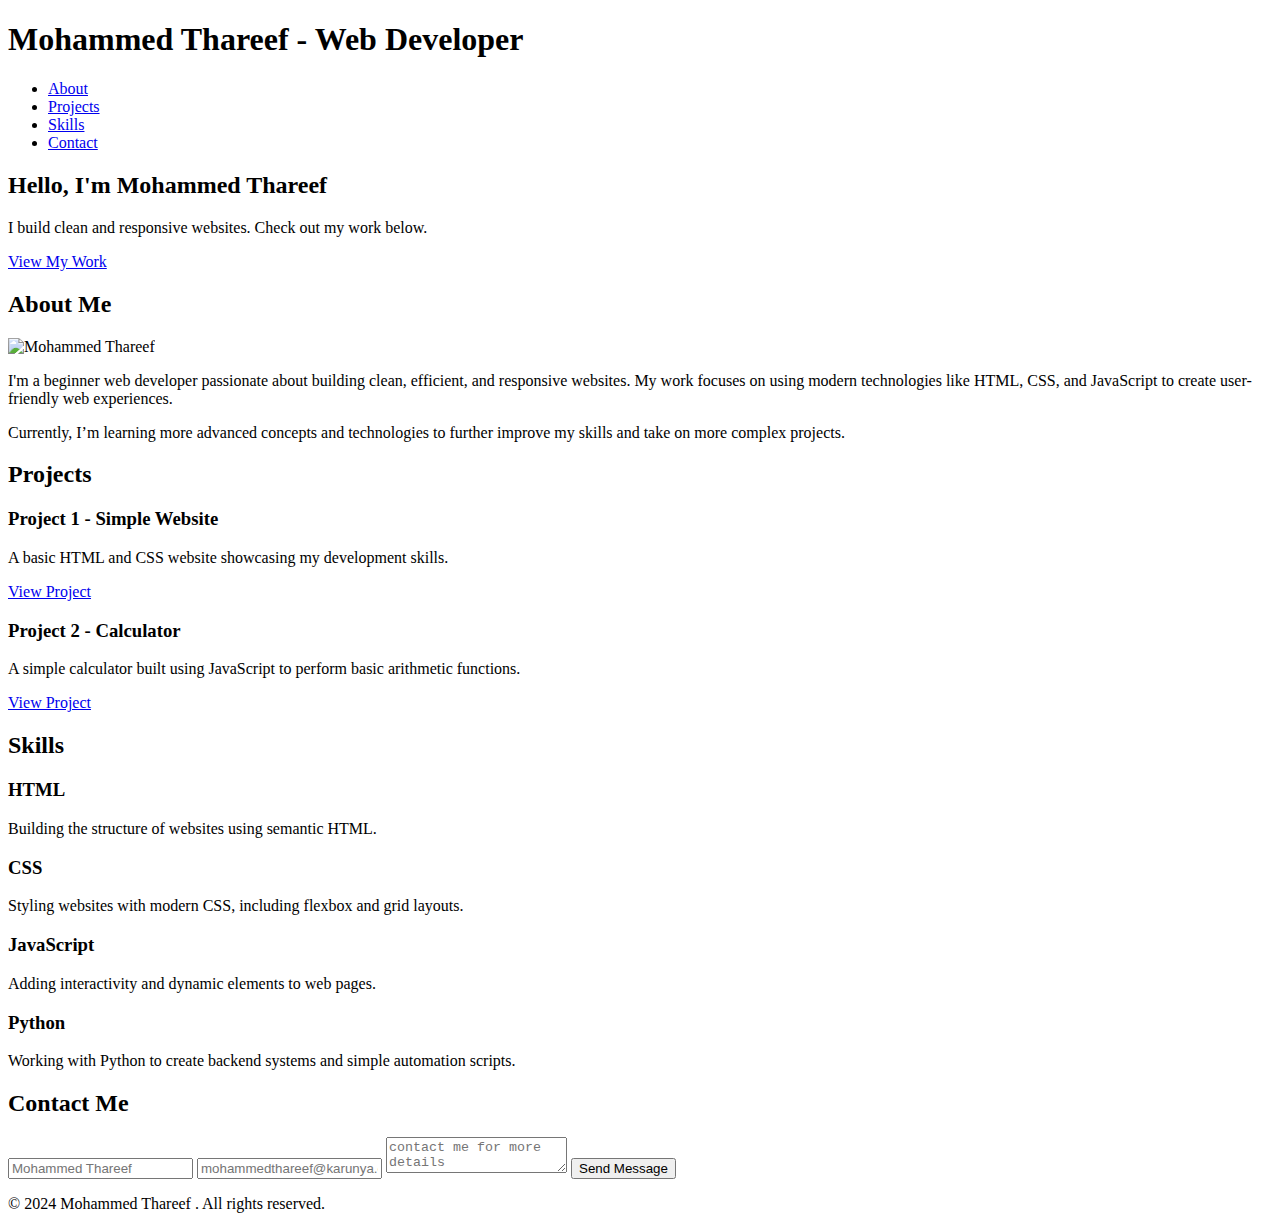
==== profile.html @ 5f30e9c6 "Create profile.html" ====
<!DOCTYPE html>
<html lang="en">
<head>
    <meta charset="UTF-8">
    <meta name="viewport" content="width=device-width, initial-scale=1.0">
    <title>Mohammed Thareef - Portfolio</title>
    <link rel="stylesheet" href="C:\Users\TEMP.KARUNYA.013\style.css">
    <link href="https://fonts.googleapis.com/css2?family=Poppins:wght@300;400;500;600&display=swap" rel="stylesheet">
</head>
<body>
    <header>
        <div class="container">
            <h1>Mohammed Thareef - Web Developer</h1>
            <nav>
                <ul>
                    <li><a href="#about">About</a></li>
                    <li><a href="#projects">Projects</a></li>
                    <li><a href="#skills">Skills</a></li>
                    <li><a href="#contact">Contact</a></li>
                </ul>
            </nav>
        </div>
    </header>

    <section id="hero">
        <div class="hero-content">
            <h2>Hello, I'm <span>Mohammed Thareef</span></h2>
            <p>I build clean and responsive websites. Check out my work below.</p>
            <a href="#projects" class="btn">View My Work</a>
        </div>
    </section>

    <section id="about">
        <div class="container about-section">
            <h2>About Me</h2>
            <div class="about-content">
                <img src="C:\Users\TEMP.KARUNYA.013\Downloads\download.png" alt="Mohammed Thareef" class="about-img">
                <div class="about-text">
                    <p>I'm a beginner web developer passionate about building clean, efficient, and responsive websites. My work focuses on using modern technologies like HTML, CSS, and JavaScript to create user-friendly web experiences.</p>
                    <p>Currently, I’m learning more advanced concepts and technologies to further improve my skills and take on more complex projects.</p>
                </div>
            </div>
        </div>
    </section>

    <section id="projects">
        <div class="container">
            <h2>Projects</h2>
            <div class="project-card">
                <h3>Project 1 - Simple Website</h3>
                <p>A basic HTML and CSS website showcasing my development skills.</p>
                <a href="#" class="btn">View Project</a>
            </div>
            <div class="project-card">
                <h3>Project 2 - Calculator</h3>
                <p>A simple calculator built using JavaScript to perform basic arithmetic functions.</p>
                <a href="#" class="btn">View Project</a>
            </div>
        </div>
    </section>

    <section id="skills">
        <div class="container">
            <h2>Skills</h2>
            <div class="skills-grid">
                <div class="skill">
                    <h3>HTML</h3>
                    <p>Building the structure of websites using semantic HTML.</p>
                </div>
                <div class="skill">
                    <h3>CSS</h3>
                    <p>Styling websites with modern CSS, including flexbox and grid layouts.</p>
                </div>
                <div class="skill">
                    <h3>JavaScript</h3>
                    <p>Adding interactivity and dynamic elements to web pages.</p>
                </div>
                <div class="skill">
                    <h3>Python</h3>
                    <p>Working with Python to create backend systems and simple automation scripts.</p>
                </div>
            </div>
        </div>
    </section>

    <section id="contact">
        <div class="container">
            <h2>Contact Me</h2>
            <form action="#">
                <input type="text" placeholder="Mohammed Thareef" required>
                <input type="email" placeholder="mohammedthareef@karunya.edu.in" required>
                <textarea placeholder="contact me for more details" required></textarea>
                <button type="submit" class="btn">Send Message</button>
            </form>
        </div>
    </section>

    <footer>
        <div class="container">
            <p>&copy; 2024 Mohammed Thareef . All rights reserved.</p>
        </div>
    </footer>
</body>
</html>
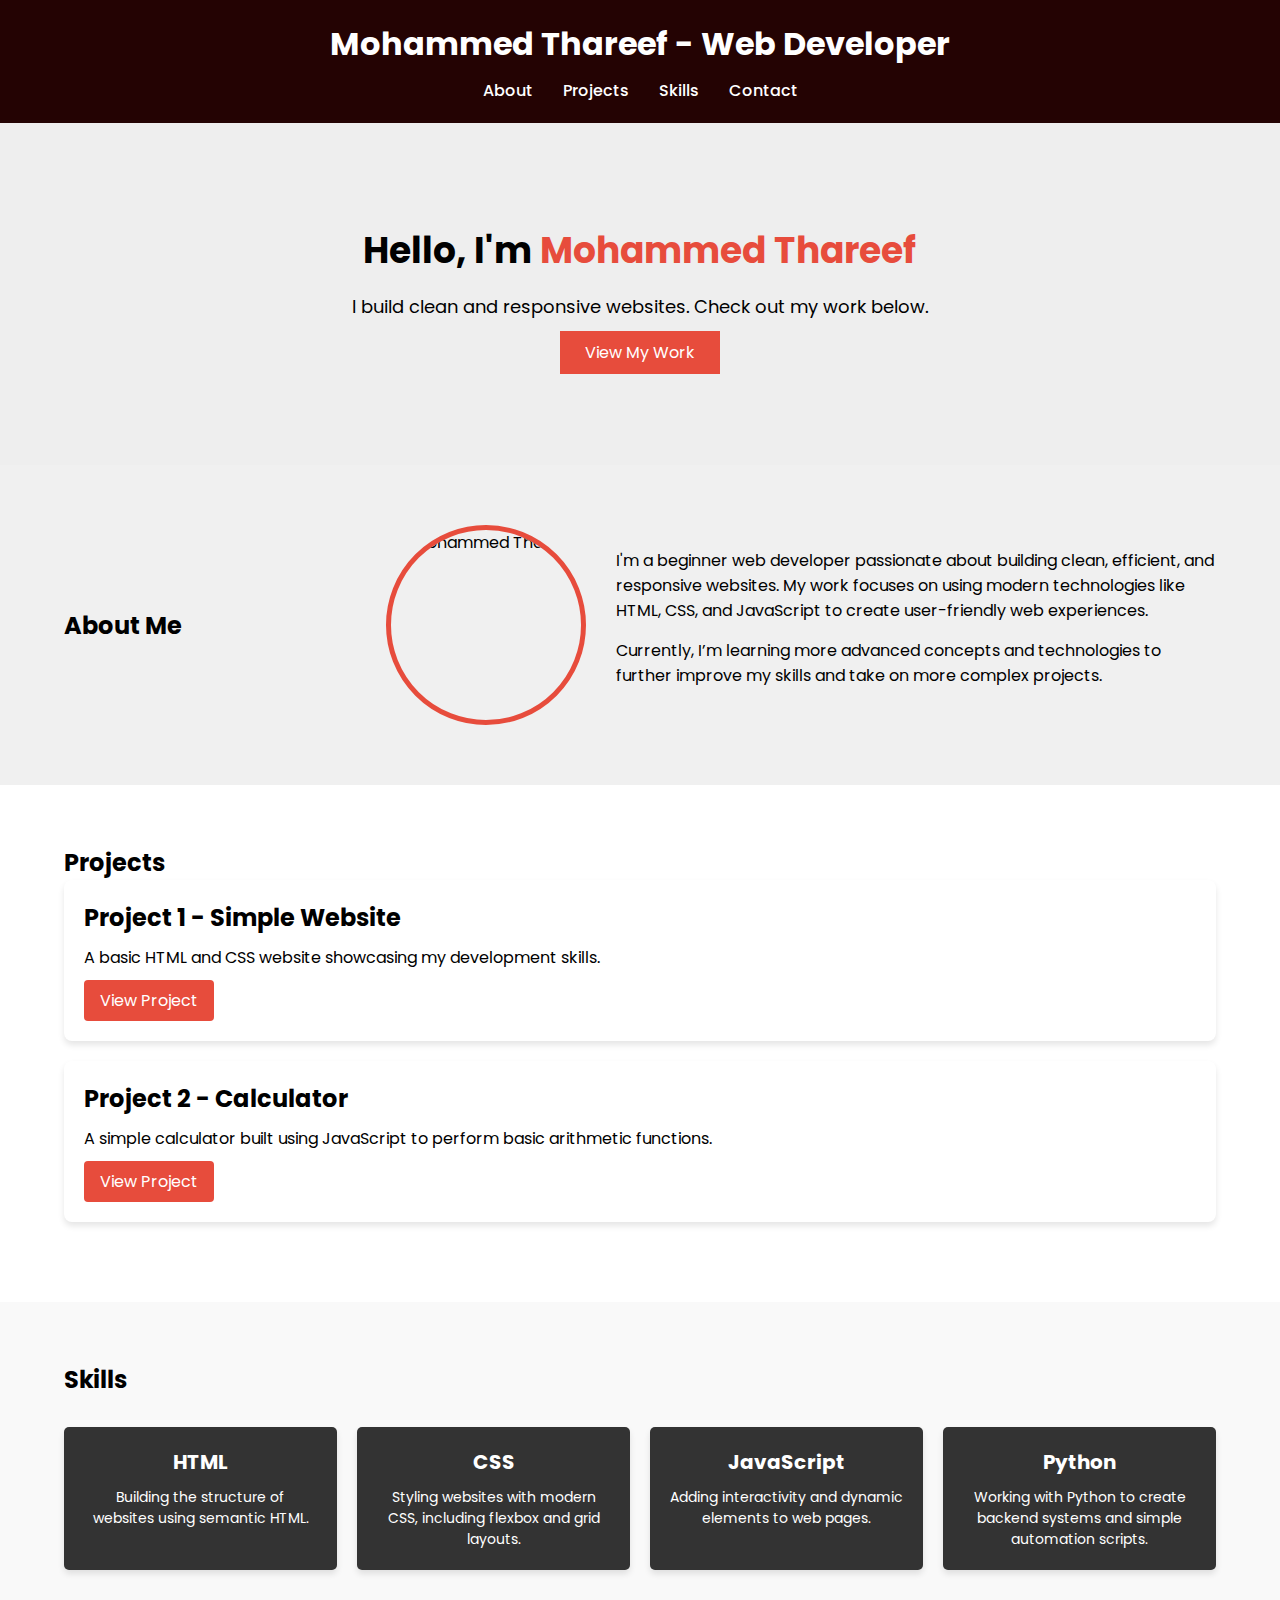
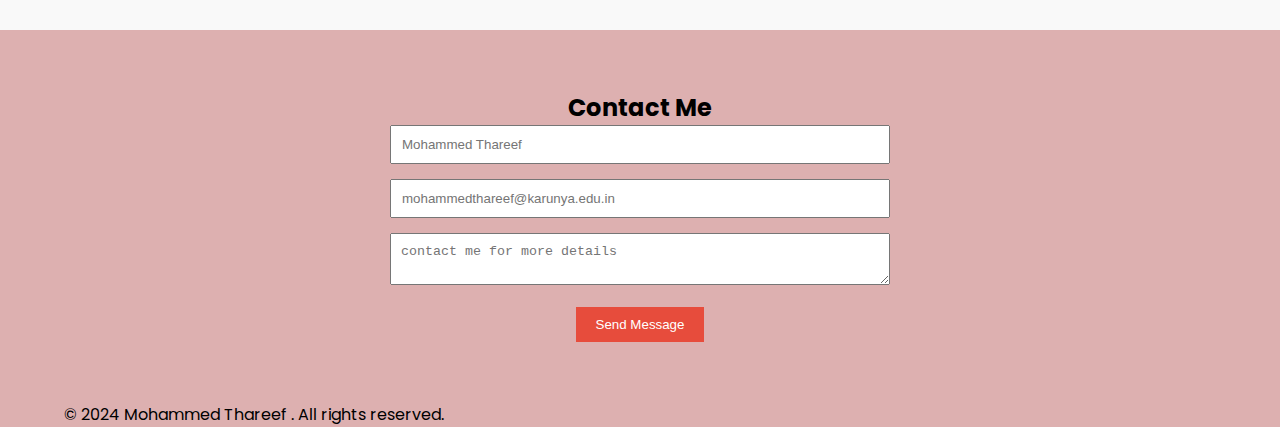
==== commit e6b8b717: "Update profile.html" ====
--- a/profile.html
+++ b/profile.html
@@ -4,7 +4,7 @@
     <meta charset="UTF-8">
     <meta name="viewport" content="width=device-width, initial-scale=1.0">
     <title>Mohammed Thareef - Portfolio</title>
-    <link rel="stylesheet" href="C:\Users\TEMP.KARUNYA.013\style.css">
+    <link rel="stylesheet" href="style.css">
     <link href="https://fonts.googleapis.com/css2?family=Poppins:wght@300;400;500;600&display=swap" rel="stylesheet">
 </head>
 <body>
--- a/style.css
+++ b/style.css
@@ -0,0 +1,204 @@
+* {
+    margin: 0;
+    padding: 0;
+    box-sizing: border-box;
+}
+
+/* General Body Styles */
+body {
+    font-family: 'Poppins', sans-serif;
+    color: #000000;
+    background-color: #ddb0b0;
+}
+
+/* Container */
+.container {
+    width: 90%;
+    margin: 0 auto;
+    max-width: 1200px;
+}
+
+/* Header */
+header {
+    background-color: #240303;
+    padding: 20px 0;
+    color: #fff;
+    text-align: center;
+}
+
+nav ul {
+    display: flex;
+    justify-content: center;
+    list-style: none;
+    margin-top: 10px;
+}
+
+nav ul li {
+    margin: 0 15px;
+}
+
+nav ul li a {
+    text-decoration: none;
+    color: #fff;
+    font-weight: 500;
+}
+
+/* Hero Section */
+#hero {
+    background-color: #eee;
+    padding: 100px 0;
+    text-align: center;
+}
+
+.hero-content h2 {
+    font-size: 36px;
+    margin-bottom: 15px;
+}
+
+.hero-content h2 span {
+    color: #e74c3c;
+}
+
+.hero-content p {
+    font-size: 18px;
+    margin-bottom: 20px;
+}
+
+.hero-content .btn {
+    background-color: #e74c3c;
+    color: white;
+    padding: 10px 25px;
+    text-decoration: none;
+}
+
+/* About Section */
+#about {
+    padding: 60px 0;
+    background-color: #f0f0f0;
+    text-align: center;
+}
+
+.about-section {
+    display: flex;
+    align-items: center;
+    justify-content: space-between;
+    flex-wrap: wrap;
+}
+
+.about-content {
+    display: flex;
+    align-items: center;
+    justify-content: center;
+}
+
+.about-img {
+    width: 200px;
+    height: 200px;
+    border-radius: 50%;
+    margin-right: 30px;
+    object-fit: cover;
+    border: 5px solid #e74c3c;
+}
+
+.about-text {
+    max-width: 600px;
+    text-align: left;
+}
+
+.about-text p {
+    margin-bottom: 15px;
+}
+
+/* Projects Section */
+#projects {
+    padding: 60px 0;
+    background-color: #fff;
+}
+
+.project-card {
+    background: white;
+    padding: 20px;
+    margin-bottom: 20px;
+    border-radius: 8px;
+    box-shadow: 0 4px 6px rgba(0, 0, 0, 0.1);
+    text-align: left;
+}
+
+.project-card h3 {
+    font-size: 24px;
+    margin-bottom: 10px;
+}
+
+.project-card p {
+    font-size: 16px;
+}
+
+.project-card .btn {
+    display: inline-block;
+    margin-top: 10px;
+    background-color: #e74c3c;
+    color: #fff;
+    padding: 8px 16px;
+    text-decoration: none;
+    border-radius: 4px;
+}
+
+.project-card .btn:hover {
+    background-color: #c0392b;
+}
+
+/* Skills Section */
+#skills {
+    padding: 60px 0;
+    background-color: #f9f9f9;
+}
+
+.skills-grid {
+    display: grid;
+    grid-template-columns: repeat(auto-fill, minmax(220px, 1fr));
+    gap: 20px;
+    margin-top: 30px;
+}
+
+.skill {
+    background-color: #333;
+    color: white;
+    padding: 20px;
+    text-align: center;
+    border-radius: 5px;
+    box-shadow: 0 4px 6px rgba(0, 0, 0, 0.1);
+}
+
+.skill h3 {
+    font-size: 20px;
+    margin-bottom: 10px;
+}
+
+.skill p {
+    font-size: 14px;
+    margin: 0;
+}
+
+/* Contact Section */
+#contact {
+    padding: 60px 0;
+    text-align: center;
+}
+
+#contact form {
+    max-width: 500px;
+    margin: 0 auto;
+}
+
+#contact input,
+#contact textarea {
+    width: 100%;
+    padding: 10px;
+    margin-bottom: 15px;
+}
+
+#contact button {
+    padding: 10px 20px;
+    background-color: #e74c3c;
+    color: white;
+    border: none;
